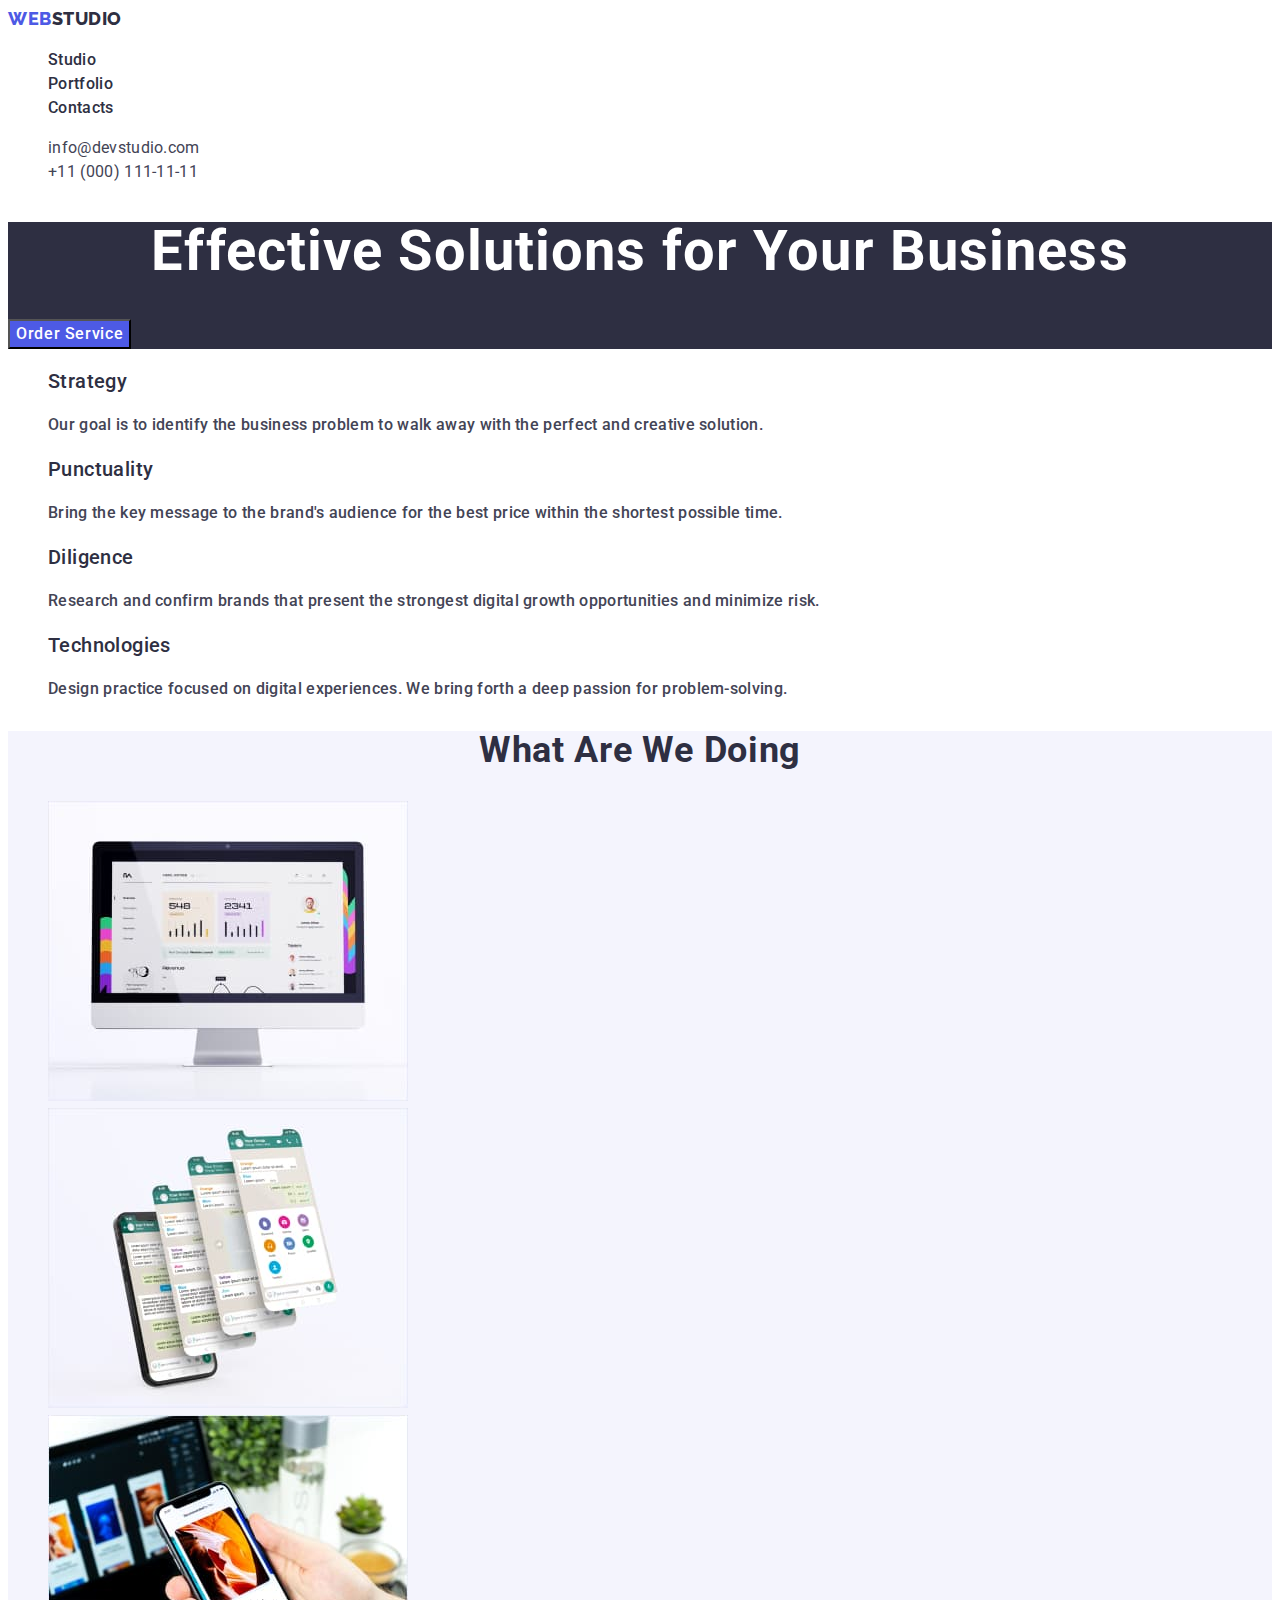
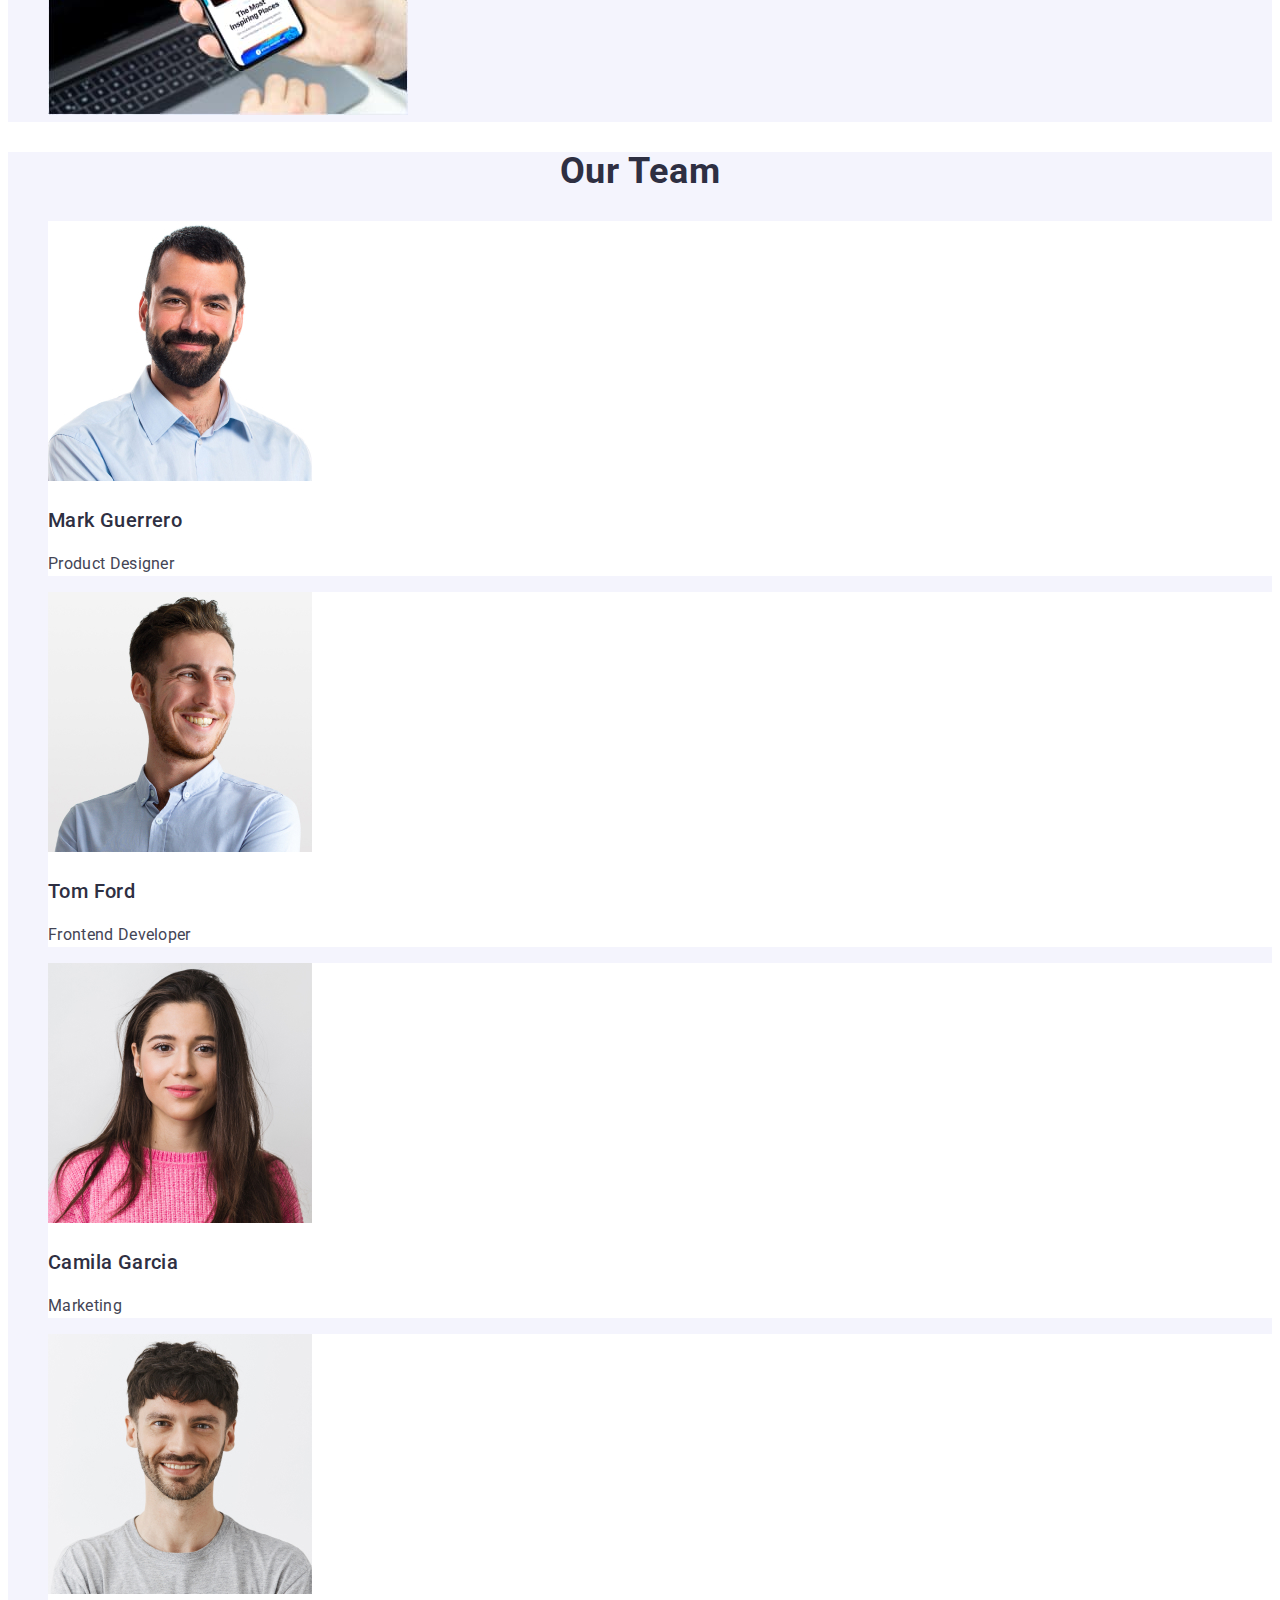
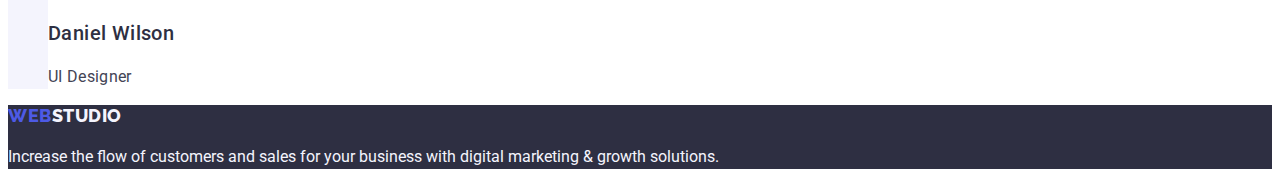
==== index.html @ c71ce11f "create HW-03" ====
<!DOCTYPE html>
<html lang="en">
  <head>
    <meta charset="UTF-8" />
    <meta http-equiv="X-UA-Compatible" content="IE=edge" />
    <meta name="viewport" content="width=device-width, initial-scale=1.0" />
    <title>WebStudio</title>
    <link rel="preconnect" href="https://fonts.googleapis.com" />
    <link rel="preconnect" href="https://fonts.gstatic.com" crossorigin />
    <link
      href="https://fonts.googleapis.com/css2?family=Raleway:wght@800&family=Roboto:wght@400;500;700&display=swap"
      rel="stylesheet"
    />
    <link rel="stylesheet" href="./css/styles.css" />
  </head>
  <body>
    <!-- header -->
    <header class="page-header">
      <nav class="page-nav">
        <a class="link logo-img" href="./index.html">
          Web<span class="studio">Studio</span></a
        >
        <ul class="list">
          <li class="menu-item">
            <a class="menu-link link" href="./index.html">Studio</a>
          </li>
          <li class="menu-item">
            <a class="menu-link link" href="./portfolio.html">Portfolio</a>
          </li>
          <li class="menu-item">
            <a class="menu-link link" href="">Contacts</a>
          </li>
        </ul>
      </nav>
      <address class="page-address">
        <ul class="page-list list">
          <li class="mail-item">
            <a class="menu-mail link" href="mailto:info@devstudio.com"
              >info@devstudio.com</a
            >
          </li>
          <li class="mail-item">
            <a class="menu-mail link" href="tel:+110001111111">
              +11 (000) 111-11-11
            </a>
          </li>
        </ul>
      </address>
    </header>
    <main>
      <!-- hero -->
      <section class="hero">
        <h1 class="title">Effective Solutions for Your Business</h1>
        <button type="button" class="btn-title">Order Service</button>
      </section>

      <!--Technologies -->
      <section class="techno">
        <h2 hidden class="work">list of features</h2>
        <ul class="list link work">
          <li class="work-item">
            <h3 class="work">Strategy</h3>
            <p class="item-text">
              Our goal is to identify the business problem to walk away with the
              perfect and creative solution.
            </p>
          </li>
          <li class="work-item">
            <h3 class="work">Punctuality</h3>
            <p class="item-text">
              Bring the key message to the brand's audience for the best price
              within the shortest possible time.
            </p>
          </li>
          <li class="work-item">
            <h3 class="work">Diligence</h3>
            <p class="item-text">
              Research and confirm brands that present the strongest digital
              growth opportunities and minimize risk.
            </p>
          </li>
          <li class="work-item">
            <h3 class="work">Technologies</h3>
            <p class="item-text">
              Design practice focused on digital experiences. We bring forth a
              deep passion for problem-solving.
            </p>
          </li>
        </ul>
      </section>
      <!-- products -->
      <section class="products">
        <h2 class="main">What are we doing</h2>
        <ul class="link list main-list">
          <li>
            <img src="./images/monitore.jpg" alt="monitore" width="360" />
          </li>
          <li><img src="./images/display.jpg" alt="display" width="360" /></li>
          <li>
            <img src="./images/smartfone.jpg" alt="smartfine" width="360" />
          </li>
        </ul>
      </section>
      <!-- team -->
      <section class="our-team">
        <h2 class="team">Our Team</h2>
        <ul class="list link group">
          <li class="team-list">
            <img
              src="./images/Mark_Guerrero.jpg"
              alt="Mark Guerrero"
              width="264"
              class="mark-img"
            />
            <h3 class="work">Mark Guerrero</h3>
            <p class="team-item">Product Designer</p>
          </li>
          <li class="team-list">
            <img
              src="./images/Tom_Ford.jpg"
              alt="Tom Ford"
              width="264"
              class="tom-img"
            />
            <h3 class="work">Tom Ford</h3>
            <p class="team-item">Frontend Developer</p>
          </li>
          <li class="team-list">
            <img
              src="./images/Camila_Garcia.jpg"
              alt="Camila Garcia"
              width="264"
              class="camila-img"
            />
            <h3 class="work">Camila Garcia</h3>
            <p class="team-item">Marketing</p>
          </li>
          <li class="team-list">
            <img
              src="./images/Daniel_Wilson.jpg"
              alt="Daniel Wilson"
              width="264"
              class="daniel-img"
            />
            <h3 class="work">Daniel Wilson</h3>
            <p class="team-item">UI Designer</p>
          </li>
        </ul>
      </section>
    </main>
    <!-- footer -->
    <footer class="footer">
      <a class="link footer-img" href="./index.html">
        Web<span class="footer-studio">Studio</span></a
      >
      <p class="micro-text footer-studio">
        Increase the flow of customers and sales for your business with digital
        marketing & growth solutions.
      </p>
    </footer>
  </body>
</html>
---- css/styles.css ----
:root {
  --primary-brand: #4d5ae5;
  --navy-blue: #2e2f42;
  --subtle-text: #8e8f99;
  --cloud: #f4f4fd;
  --action-color: #404bbf;
  --white: #ffffff;
  --slate: #434455;
}

.link {
  text-decoration: none;
}
.list {
  list-style: none;
}
body {
  font-family: "Roboto", sans-serif;
  font-weight: 400;
  font-size: 16px;
  line-height: 1.5;
  color: var(--slate);
  background-color: var(--white);
}

.logo-img {
  font-family: "Raleway", sans-serif;
  font-weight: 800;
  font-size: 18px;
  line-height: 1.17;
  letter-spacing: 0.03em;
  text-transform: uppercase;
  color: #4d5ae5;
}
.studio {
  color: var(--navy-blue);
}

.menu-item {
  font-family: "Roboto";
  font-weight: 500;
  font-size: 16px;
  line-height: 1.5;
  letter-spacing: 0.02em;
  color: var(--navy-blue);
}

.menu-item :hover,
.menu-item :focus {
  color: var(--action-color);
}
.menu-link {
  font-family: "Roboto";
  font-weight: 500;
  font-size: 16px;
  line-height: 1.5;
  letter-spacing: 0.02em;
  color: var(--navy-blue);
}
.page-address {
  font-style: normal;
}

.menu-mail {
  font-family: "Roboto";
  font-style: normal;
  font-size: 16px;
  line-height: 1.5;
  letter-spacing: 0.02em;
  color: #434455;
}

.menu-mail:hover,
.menu-mail:focus {
  color: var(--action-color);
}
.hero {
  background-color: var(--navy-blue);
}
.title {
  font-size: 56px;
  line-height: 1.07;
  letter-spacing: 0.02em;
  text-align: center;
  color: #ffffff;
  background-color: var(--navy-blue);
}
.btn-title {
  font-family: "Roboto", sans-serif;
  font-weight: 500;
  font-size: 16px;
  line-height: 1.5;
  color: #ffffff;
  background-color: #4d5ae5;
  cursor: pointer;
  letter-spacing: 0.04em;
}
.btn-title:hover,
.btn-title:focus {
  background: var(--action-color);
}
.work {
  font-family: "Roboto";
  font-weight: 500;
  font-size: 20px;
  line-height: 1.2;
  letter-spacing: 0.02em;
  color: var(--navy-blue);
}
.item-text {
  font-family: "Roboto";
  font-size: 16px;
  line-height: 1.5;
  letter-spacing: 0.02em;
  color: var(--slate);
}
.products {
  background-color: var(--cloud);
}
.main {
  font-size: 36px;
  line-height: 1.11;
  letter-spacing: 0.02em;
  color: var(--navy-blue);
  text-align: center;
  text-transform: capitalize;
}
.our-team {
  background-color: #f4f4fd;
}
.team {
  font-size: 36px;
  line-height: 1.11;
  letter-spacing: 0.02em;
  color: var(--navy-blue);
  background-color: #f4f4fd;
  text-align: center;
  text-transform: capitalize;
}
.team-list {
  color: #434455;
  background-color: #ffffff;
}
.team-item {
  letter-spacing: 0.02em;
  color: #434455;
}
.footer {
  background-color: var(--navy-blue);
}
.footer-img {
  font-family: "Raleway", sans-serif;
  font-weight: 800;
  font-size: 18px;
  line-height: 1.17;
  align-items: center;
  letter-spacing: 0.03em;
  text-transform: uppercase;
  color: var(--primary-brand);
}
.footer-studio {
  color: var(--cloud);
  background: var(--navy-blue);
}

/*========PORTFOLIO===========*/

.btn {
  font-family: "Roboto", sans-serif;
  font-style: normal;
  font-weight: 500;
  font-size: 16px;
  line-height: 1.5;
  letter-spacing: 0.04em;
  color: var(--primary-brand);
  cursor: pointer;
  background: var(--cloud);
  border: 1px solid #e7e9fc;
  border-radius: 4px;
}
.btn:hover,
.btn:focus {
  color: var(--white);
  background: var(--action-color);
}

.menu-text {
  color: var(--navy-blue);
  font-size: 20px;
  line-height: 1, 20;
}
.menu-letter {
  color: #434455;
}
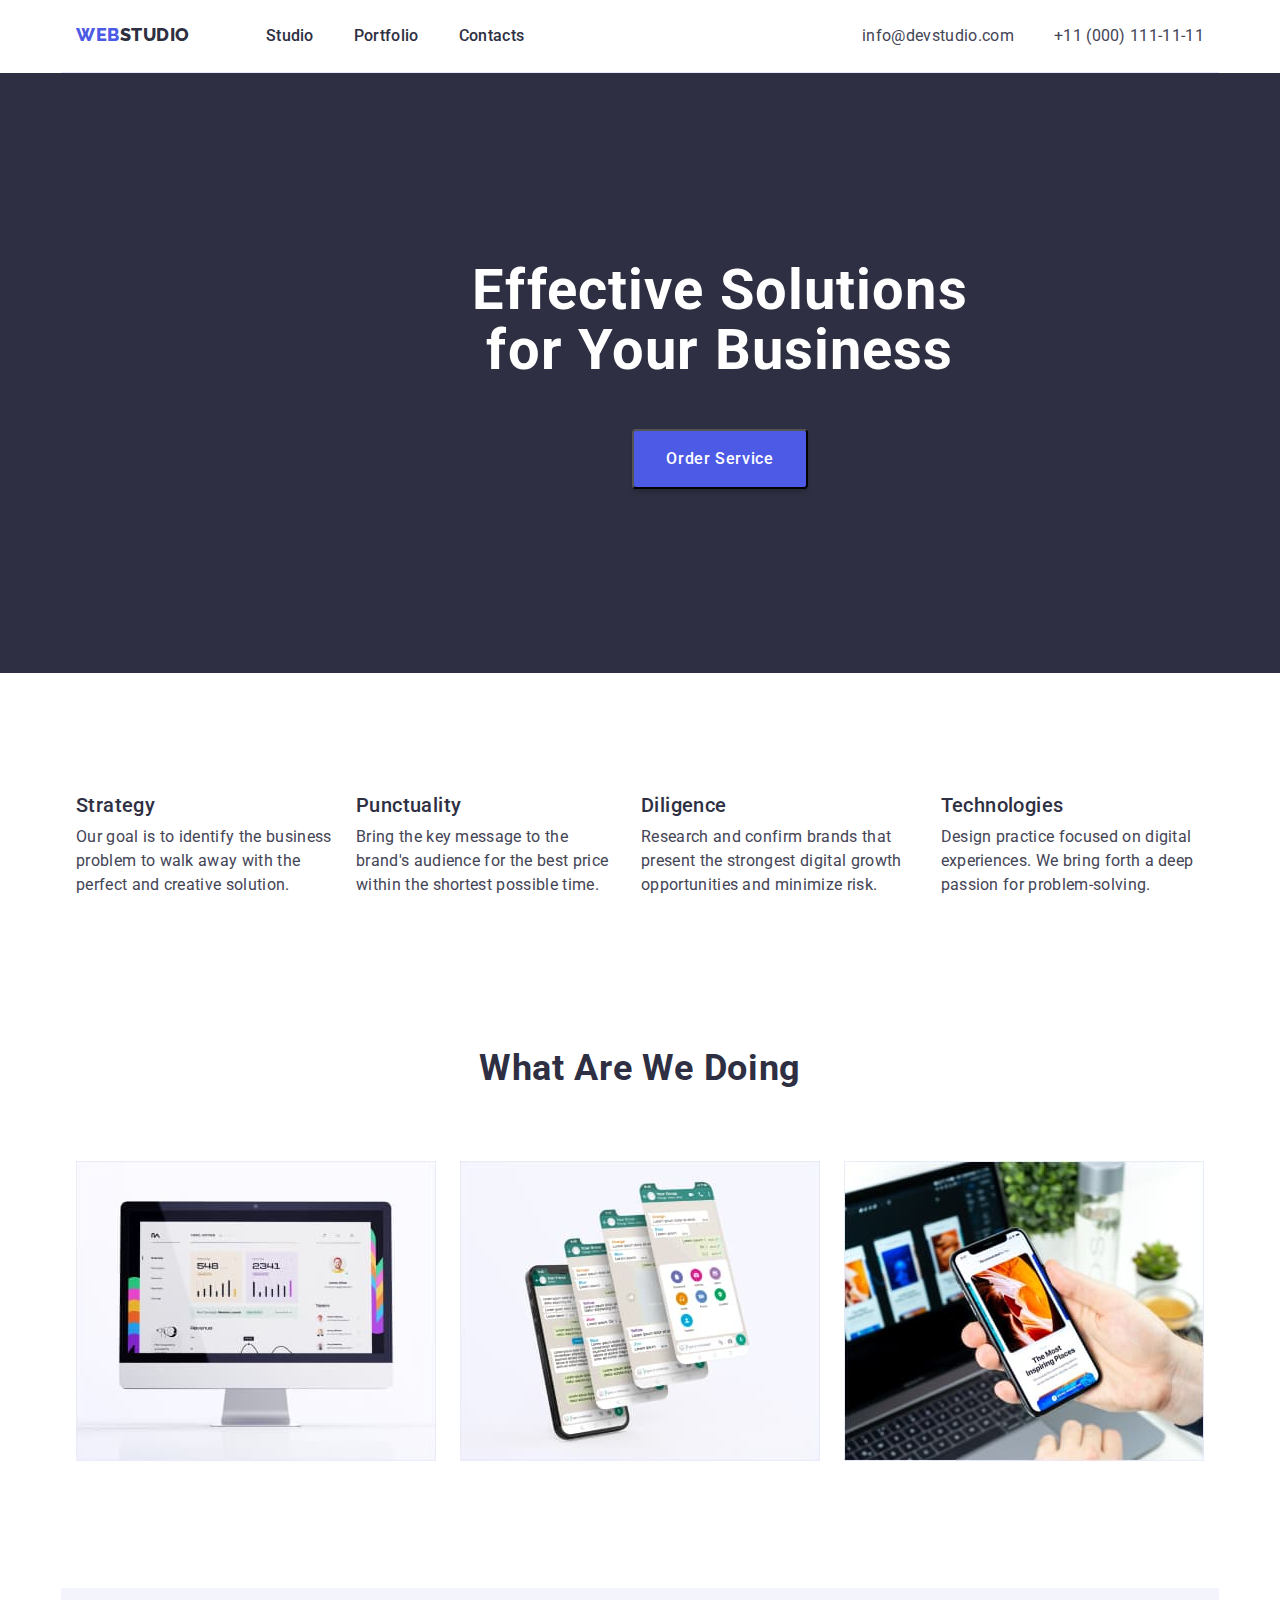
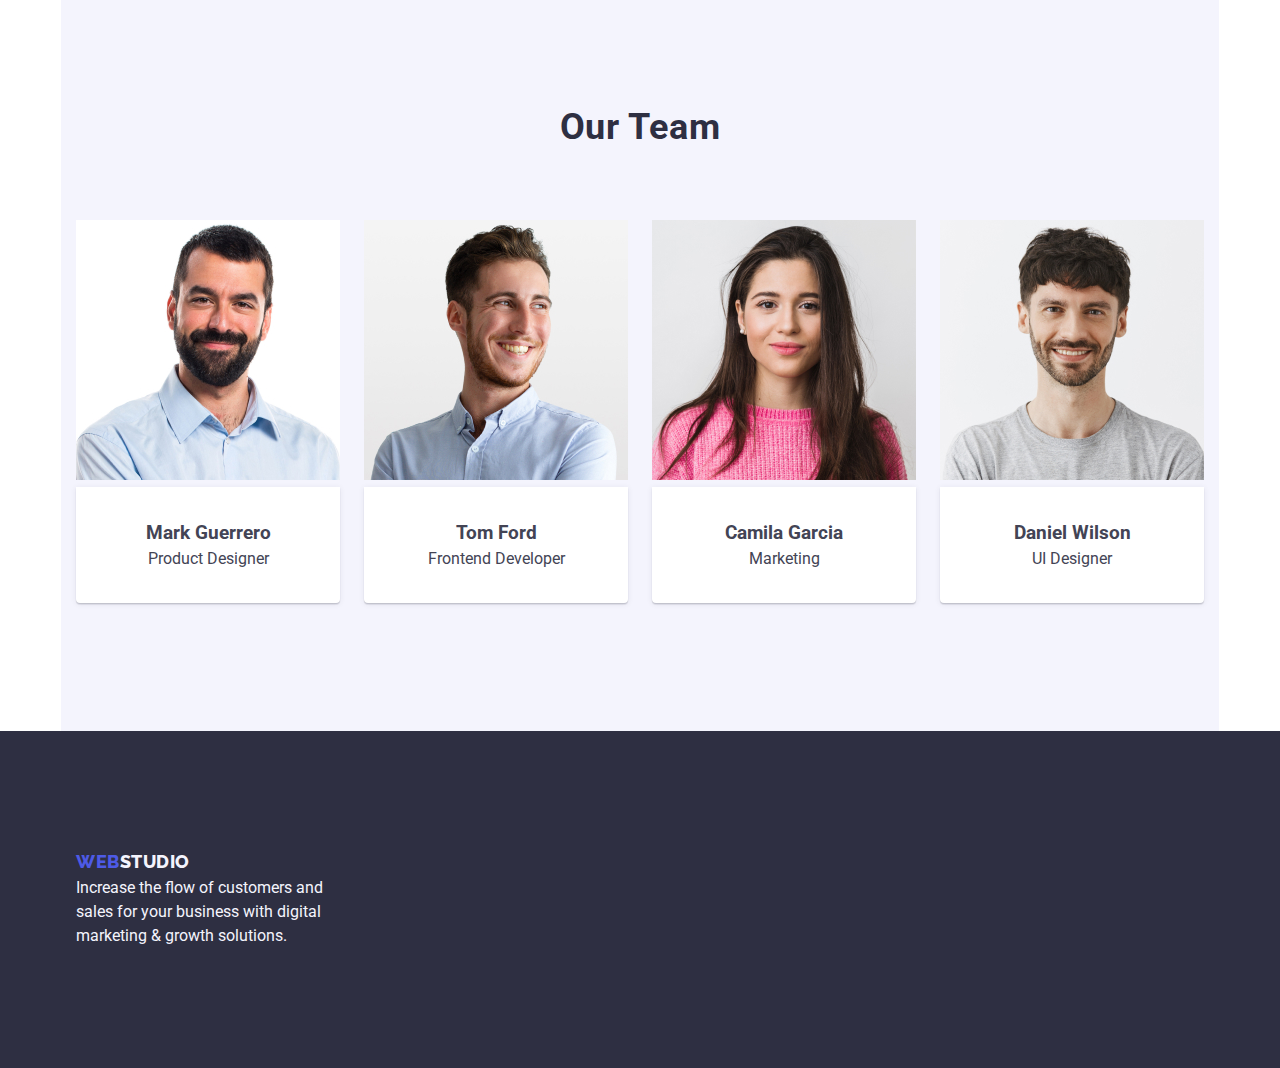
==== commit d2435f89: "anather hw-03" ====
--- a/index.html
+++ b/index.html
@@ -11,152 +11,187 @@
       href="https://fonts.googleapis.com/css2?family=Raleway:wght@800&family=Roboto:wght@400;500;700&display=swap"
       rel="stylesheet"
     />
+    <link
+      rel="stylesheet"
+      href="https://cdn.jsdelivr.net/npm/modern-normalize@2.0.0/modern-normalize.min.css"
+    />
     <link rel="stylesheet" href="./css/styles.css" />
   </head>
   <body>
-    <!-- header -->
+    <!---------------------- header ---------------------------------------------->
+
     <header class="page-header">
-      <nav class="page-nav">
-        <a class="link logo-img" href="./index.html">
-          Web<span class="studio">Studio</span></a
-        >
-        <ul class="list">
-          <li class="menu-item">
-            <a class="menu-link link" href="./index.html">Studio</a>
-          </li>
-          <li class="menu-item">
-            <a class="menu-link link" href="./portfolio.html">Portfolio</a>
-          </li>
-          <li class="menu-item">
-            <a class="menu-link link" href="">Contacts</a>
-          </li>
-        </ul>
-      </nav>
-      <address class="page-address">
-        <ul class="page-list list">
-          <li class="mail-item">
-            <a class="menu-mail link" href="mailto:info@devstudio.com"
-              >info@devstudio.com</a
-            >
-          </li>
-          <li class="mail-item">
-            <a class="menu-mail link" href="tel:+110001111111">
-              +11 (000) 111-11-11
-            </a>
-          </li>
-        </ul>
-      </address>
+      <div class="header-nav container">
+        <nav class="page-nav">
+          <a class="link logo-img" href="./index.html">
+            Web<span class="studio">Studio</span></a
+          >
+          <ul class="list-nav list">
+            <li class="menu-item">
+              <a class="menu-link link" href="./index.html">Studio</a>
+            </li>
+            <li class="menu-item">
+              <a class="menu-link link" href="./portfolio.html">Portfolio</a>
+            </li>
+            <li class="menu-item">
+              <a class="menu-link link" href="">Contacts</a>
+            </li>
+          </ul>
+        </nav>
+        <address class="page-address">
+          <ul class="page-list list">
+            <li class="mail-item">
+              <a class="menu-mail link" href="mailto:info@devstudio.com"
+                >info@devstudio.com</a
+              >
+            </li>
+            <li class="mail-item">
+              <a class="menu-mail link" href="tel:+110001111111">
+                +11 (000) 111-11-11
+              </a>
+            </li>
+          </ul>
+        </address>
+      </div>
     </header>
     <main>
-      <!-- hero -->
+      <!--------------------------- hero --------------------------------->
+
       <section class="hero">
-        <h1 class="title">Effective Solutions for Your Business</h1>
-        <button type="button" class="btn-title">Order Service</button>
+        <div class="hero-cont container">
+          <h1 class="title">Effective Solutions for Your Business</h1>
+          <button type="button" class="btn-title">Order Service</button>
+        </div>
       </section>
 
-      <!--Technologies -->
-      <section class="techno">
-        <h2 hidden class="work">list of features</h2>
-        <ul class="list link work">
-          <li class="work-item">
-            <h3 class="work">Strategy</h3>
-            <p class="item-text">
-              Our goal is to identify the business problem to walk away with the
-              perfect and creative solution.
-            </p>
-          </li>
-          <li class="work-item">
-            <h3 class="work">Punctuality</h3>
-            <p class="item-text">
-              Bring the key message to the brand's audience for the best price
-              within the shortest possible time.
-            </p>
-          </li>
-          <li class="work-item">
-            <h3 class="work">Diligence</h3>
-            <p class="item-text">
-              Research and confirm brands that present the strongest digital
-              growth opportunities and minimize risk.
-            </p>
-          </li>
-          <li class="work-item">
-            <h3 class="work">Technologies</h3>
-            <p class="item-text">
-              Design practice focused on digital experiences. We bring forth a
-              deep passion for problem-solving.
-            </p>
-          </li>
-        </ul>
+      <!---------------------------Technologies --------------------------->
+
+      <section class="techno container">
+        <div class="techno-container">
+          <h2 class="visually-hidden">list of features</h2>
+          <ul class="list link techno-work">
+            <li class="work-item">
+              <h3 class="mini-title">Strategy</h3>
+              <p class="item-text">
+                Our goal is to identify the business problem to walk away with
+                the perfect and creative solution.
+              </p>
+            </li>
+            <li class="work-item">
+              <h3 class="mini-title">Punctuality</h3>
+              <p class="item-text">
+                Bring the key message to the brand's audience for the best price
+                within the shortest possible time.
+              </p>
+            </li>
+            <li class="work-item">
+              <h3 class="mini-title">Diligence</h3>
+              <p class="item-text">
+                Research and confirm brands that present the strongest digital
+                growth opportunities and minimize risk.
+              </p>
+            </li>
+            <li class="work-item">
+              <h3 class="mini-title">Technologies</h3>
+              <p class="item-text">
+                Design practice focused on digital experiences. We bring forth a
+                deep passion for problem-solving.
+              </p>
+            </li>
+          </ul>
+        </div>
       </section>
-      <!-- products -->
-      <section class="products">
+
+      <!---------------------------- products ------------------------------->
+
+      <section class="section products container">
         <h2 class="main">What are we doing</h2>
-        <ul class="link list main-list">
-          <li>
-            <img src="./images/monitore.jpg" alt="monitore" width="360" />
-          </li>
-          <li><img src="./images/display.jpg" alt="display" width="360" /></li>
-          <li>
-            <img src="./images/smartfone.jpg" alt="smartfine" width="360" />
-          </li>
-        </ul>
+        <div class="img-main">
+          <ul class="link list main-list">
+            <li>
+              <img src="./images/monitore.jpg" alt="monitore" width="360" />
+            </li>
+            <li>
+              <img src="./images/display.jpg" alt="display" width="360" />
+            </li>
+            <li>
+              <img src="./images/smartfone.jpg" alt="smartfine" width="360" />
+            </li>
+          </ul>
+        </div>
       </section>
-      <!-- team -->
-      <section class="our-team">
-        <h2 class="team">Our Team</h2>
-        <ul class="list link group">
-          <li class="team-list">
-            <img
-              src="./images/Mark_Guerrero.jpg"
-              alt="Mark Guerrero"
-              width="264"
-              class="mark-img"
-            />
-            <h3 class="work">Mark Guerrero</h3>
-            <p class="team-item">Product Designer</p>
-          </li>
-          <li class="team-list">
-            <img
-              src="./images/Tom_Ford.jpg"
-              alt="Tom Ford"
-              width="264"
-              class="tom-img"
-            />
-            <h3 class="work">Tom Ford</h3>
-            <p class="team-item">Frontend Developer</p>
-          </li>
-          <li class="team-list">
-            <img
-              src="./images/Camila_Garcia.jpg"
-              alt="Camila Garcia"
-              width="264"
-              class="camila-img"
-            />
-            <h3 class="work">Camila Garcia</h3>
-            <p class="team-item">Marketing</p>
-          </li>
-          <li class="team-list">
-            <img
-              src="./images/Daniel_Wilson.jpg"
-              alt="Daniel Wilson"
-              width="264"
-              class="daniel-img"
-            />
-            <h3 class="work">Daniel Wilson</h3>
-            <p class="team-item">UI Designer</p>
-          </li>
-        </ul>
+
+      <!--------------------------- team ------------------------------------>
+
+      <section class="team section container">
+        <h2 class="team-title">Our Team</h2>
+        <div class="our-team">
+          <ul class="list link group">
+            <li class="team-list">
+              <img
+                src="./images/Mark_Guerrero.jpg"
+                alt="Mark Guerrero"
+                width="264"
+                class="mark-img"
+              />
+              <div class="work-card">
+                <h3 class="work-title">Mark Guerrero</h3>
+                <p class="team-item">Product Designer</p>
+              </div>
+            </li>
+            <li class="team-list">
+              <img
+                src="./images/Tom_Ford.jpg"
+                alt="Tom Ford"
+                width="264"
+                class="tom-img"
+              />
+              <div class="work-card">
+                <h3 class="work-title">Tom Ford</h3>
+                <p class="team-item">Frontend Developer</p>
+              </div>
+            </li>
+            <li class="team-list">
+              <img
+                src="./images/Camila_Garcia.jpg"
+                alt="Camila Garcia"
+                width="264"
+                class="camila-img"
+              />
+              <div class="work-card">
+                <h3 class="work-title">Camila Garcia</h3>
+                <p class="team-item">Marketing</p>
+              </div>
+            </li>
+            <li class="team-list">
+              <img
+                src="./images/Daniel_Wilson.jpg"
+                alt="Daniel Wilson"
+                width="264"
+                class="daniel-img"
+              />
+              <div class="work-card">
+                <h3 class="work-title">Daniel Wilson</h3>
+                <p class="team-item">UI Designer</p>
+              </div>
+            </li>
+          </ul>
+        </div>
       </section>
     </main>
-    <!-- footer -->
-    <footer class="footer">
-      <a class="link footer-img" href="./index.html">
-        Web<span class="footer-studio">Studio</span></a
-      >
-      <p class="micro-text footer-studio">
-        Increase the flow of customers and sales for your business with digital
-        marketing & growth solutions.
-      </p>
+
+    <!---------------------------------- footer --------------------------------->
+
+    <footer class="section footer">
+      <div class="footer container">
+        <a class="link footer-img" href="./index.html">
+          Web<span class="footer-studio">Studio</span></a
+        >
+        <p class="micro-text footer-studio">
+          Increase the flow of customers and sales for your business with
+          digital marketing & growth solutions.
+        </p>
+      </div>
     </footer>
   </body>
 </html>
--- a/css/styles.css
+++ b/css/styles.css
@@ -6,14 +6,51 @@
   --action-color: #404bbf;
   --white: #ffffff;
   --slate: #434455;
-}
-
-.link {
-  text-decoration: none;
-}
-.list {
-  list-style: none;
-}
+  --accent: #e7e9fc;
+}
+
+h1,
+h2,
+h3,
+h4,
+h5,
+h6,
+p {
+  margin-top: 0;
+  margin-bottom: 0;
+}
+
+ul,
+ol {
+  margin-top: 0;
+  margin-bottom: 0;
+  padding-left: 0;
+}
+
+.img {
+  display: block;
+}
+
+address {
+  font-style: normal;
+}
+button {
+  cursor: pointer;
+}
+
+.visually-hidden {
+  position: absolute;
+  width: 1px;
+  height: 1px;
+  margin: -1px;
+  border: 0;
+  padding: 0;
+  white-space: nowrap;
+  clip-path: inset(100%);
+  clip: rect(0 0 0 0);
+  overflow: hidden;
+}
+
 body {
   font-family: "Roboto", sans-serif;
   font-weight: 400;
@@ -21,6 +58,45 @@
   line-height: 1.5;
   color: var(--slate);
   background-color: var(--white);
+}
+
+.container {
+  width: 1158px;
+  margin-left: auto;
+  margin-right: auto;
+  padding-left: 15px;
+  padding-right: 15px;
+}
+.section {
+  padding-top: 120px;
+  padding-bottom: 120px;
+}
+.link {
+  text-decoration: none;
+}
+.list {
+  list-style: none;
+}
+
+/*----------------- HEADER-------------- */
+
+.header-nav {
+  display: flex;
+  align-items: baseline;
+  justify-content: flex-start;
+  border-bottom: 1px solid var(--accent);
+  background: var(--white);
+}
+
+.logo-img {
+  padding-right: 76px;
+}
+
+.list-nav {
+  display: flex;
+  margin-top: 24px;
+  margin-bottom: 24px;
+  gap: 40px;
 }
 
 .logo-img {
@@ -35,6 +111,11 @@
 .studio {
   color: var(--navy-blue);
 }
+.page-nav {
+  display: flex;
+  align-items: baseline;
+  justify-content: flex-end;
+}
 
 .menu-item {
   font-family: "Roboto";
@@ -59,8 +140,18 @@
 }
 .page-address {
   font-style: normal;
-}
-
+  margin-left: auto;
+}
+.page-list {
+  display: flex;
+  align-items: center;
+  gap: 40px;
+}
+
+.mail-item {
+  display: flex;
+  align-items: center;
+}
 .menu-mail {
   font-family: "Roboto";
   font-style: normal;
@@ -74,10 +165,23 @@
 .menu-mail:focus {
   color: var(--action-color);
 }
+
+/* ------------Hero--------------- */
+
 .hero {
+  width: 1440px;
+  height: 600px;
   background-color: var(--navy-blue);
 }
+
 .title {
+  display: flex;
+  width: 496px;
+  padding-top: 188px;
+  padding-bottom: 48px;
+  margin-left: auto;
+  margin-right: auto;
+
   font-size: 56px;
   line-height: 1.07;
   letter-spacing: 0.02em;
@@ -86,6 +190,15 @@
   background-color: var(--navy-blue);
 }
 .btn-title {
+  display: block;
+  padding: 16px 32px;
+  border-radius: 4px;
+  background: var(--iris, #4d5ae5);
+  box-shadow: 0px 4px 4px 0px rgba(0, 0, 0, 0.15);
+  margin-left: auto;
+  margin-right: auto;
+  margin-bottom: 188px;
+
   font-family: "Roboto", sans-serif;
   font-weight: 500;
   font-size: 16px;
@@ -99,7 +212,16 @@
 .btn-title:focus {
   background: var(--action-color);
 }
-.work {
+
+/* -------Technologies ---------- */
+
+.techno-work {
+  display: flex;
+  gap: 24px;
+}
+.mini-title {
+  margin-top: 120px;
+  padding-bottom: 8px;
   font-family: "Roboto";
   font-weight: 500;
   font-size: 20px;
@@ -114,10 +236,20 @@
   letter-spacing: 0.02em;
   color: var(--slate);
 }
+
+/* ------products---------- */
+
 .products {
-  background-color: var(--cloud);
+  background: var(--white);
+}
+
+.main-list {
+  display: flex;
+  flex-basis: calc((100% - 48px) / 3);
+  gap: 24px;
 }
 .main {
+  margin-bottom: 72px;
   font-size: 36px;
   line-height: 1.11;
   letter-spacing: 0.02em;
@@ -125,10 +257,34 @@
   text-align: center;
   text-transform: capitalize;
 }
-.our-team {
+
+/* ---- team ------------------ */
+
+.team {
   background-color: #f4f4fd;
 }
-.team {
+.group {
+  display: flex;
+  flex-basis: calc((100% - 72px) / 4);
+  gap: 24px;
+  background-color: #f4f4fd;
+}
+.work-card {
+  display: flex;
+  flex-direction: column;
+  align-items: center;
+  justify-content: center;
+  padding-top: 32px;
+  margin-bottom: 8px;
+  padding-bottom: 32px;
+  border-radius: 0px 0px 4px 4px;
+  background: var(--white, #fff);
+  box-shadow: 0px 2px 1px 0px rgba(46, 47, 66, 0.08),
+    0px 1px 1px 0px rgba(46, 47, 66, 0.16),
+    0px 1px 6px 0px rgba(46, 47, 66, 0.08);
+}
+.team-title {
+  margin-bottom: 72px;
   font-size: 36px;
   line-height: 1.11;
   letter-spacing: 0.02em;
@@ -137,14 +293,9 @@
   text-align: center;
   text-transform: capitalize;
 }
-.team-list {
-  color: #434455;
-  background-color: #ffffff;
-}
-.team-item {
-  letter-spacing: 0.02em;
-  color: #434455;
-}
+
+/*------------ footer ----------- */
+
 .footer {
   background-color: var(--navy-blue);
 }
@@ -162,10 +313,28 @@
   color: var(--cloud);
   background: var(--navy-blue);
 }
+.micro-text {
+  display: flex;
+  width: 264px;
+  height: 72px;
+  margin-top: 1px;
+}
 
 /*========PORTFOLIO===========*/
+.btn-list {
+  display: flex;
+  justify-content: center;
+  margin-top: 98px;
+  margin-bottom: 72px;
+  gap: 24px;
+}
 
 .btn {
+  display: flex;
+  padding-top: 12px;
+  padding-bottom: 12px;
+  padding-left: 24px;
+  padding-right: 24px;
   font-family: "Roboto", sans-serif;
   font-style: normal;
   font-weight: 500;
@@ -187,8 +356,38 @@
 .menu-text {
   color: var(--navy-blue);
   font-size: 20px;
-  line-height: 1, 20;
+  font-weight: 500;
+  line-height: 24px;
+  letter-spacing: 0.4px;
 }
 .menu-letter {
   color: #434455;
 }
+.galery-cards {
+}
+.gallery-menu {
+  display: flex;
+  flex-wrap: wrap;
+  flex-basis: calc((100%-48px) / 3);
+  gap: 24px;
+  padding-bottom: 32px;
+  margin-bottom: 48px;
+}
+
+.card-info {
+  display: block;
+  padding-left: 10px;
+  padding-right: auto;
+  border: 1px solid var(--cornflower, #e7e9fc);
+  border-top: none;
+  background: var(--white, #fff);
+}
+.info {
+  padding-top: 32px;
+  padding-bottom: 8px;
+}
+.item-text {
+  padding-bottom: 32px;
+}
+.work {
+}
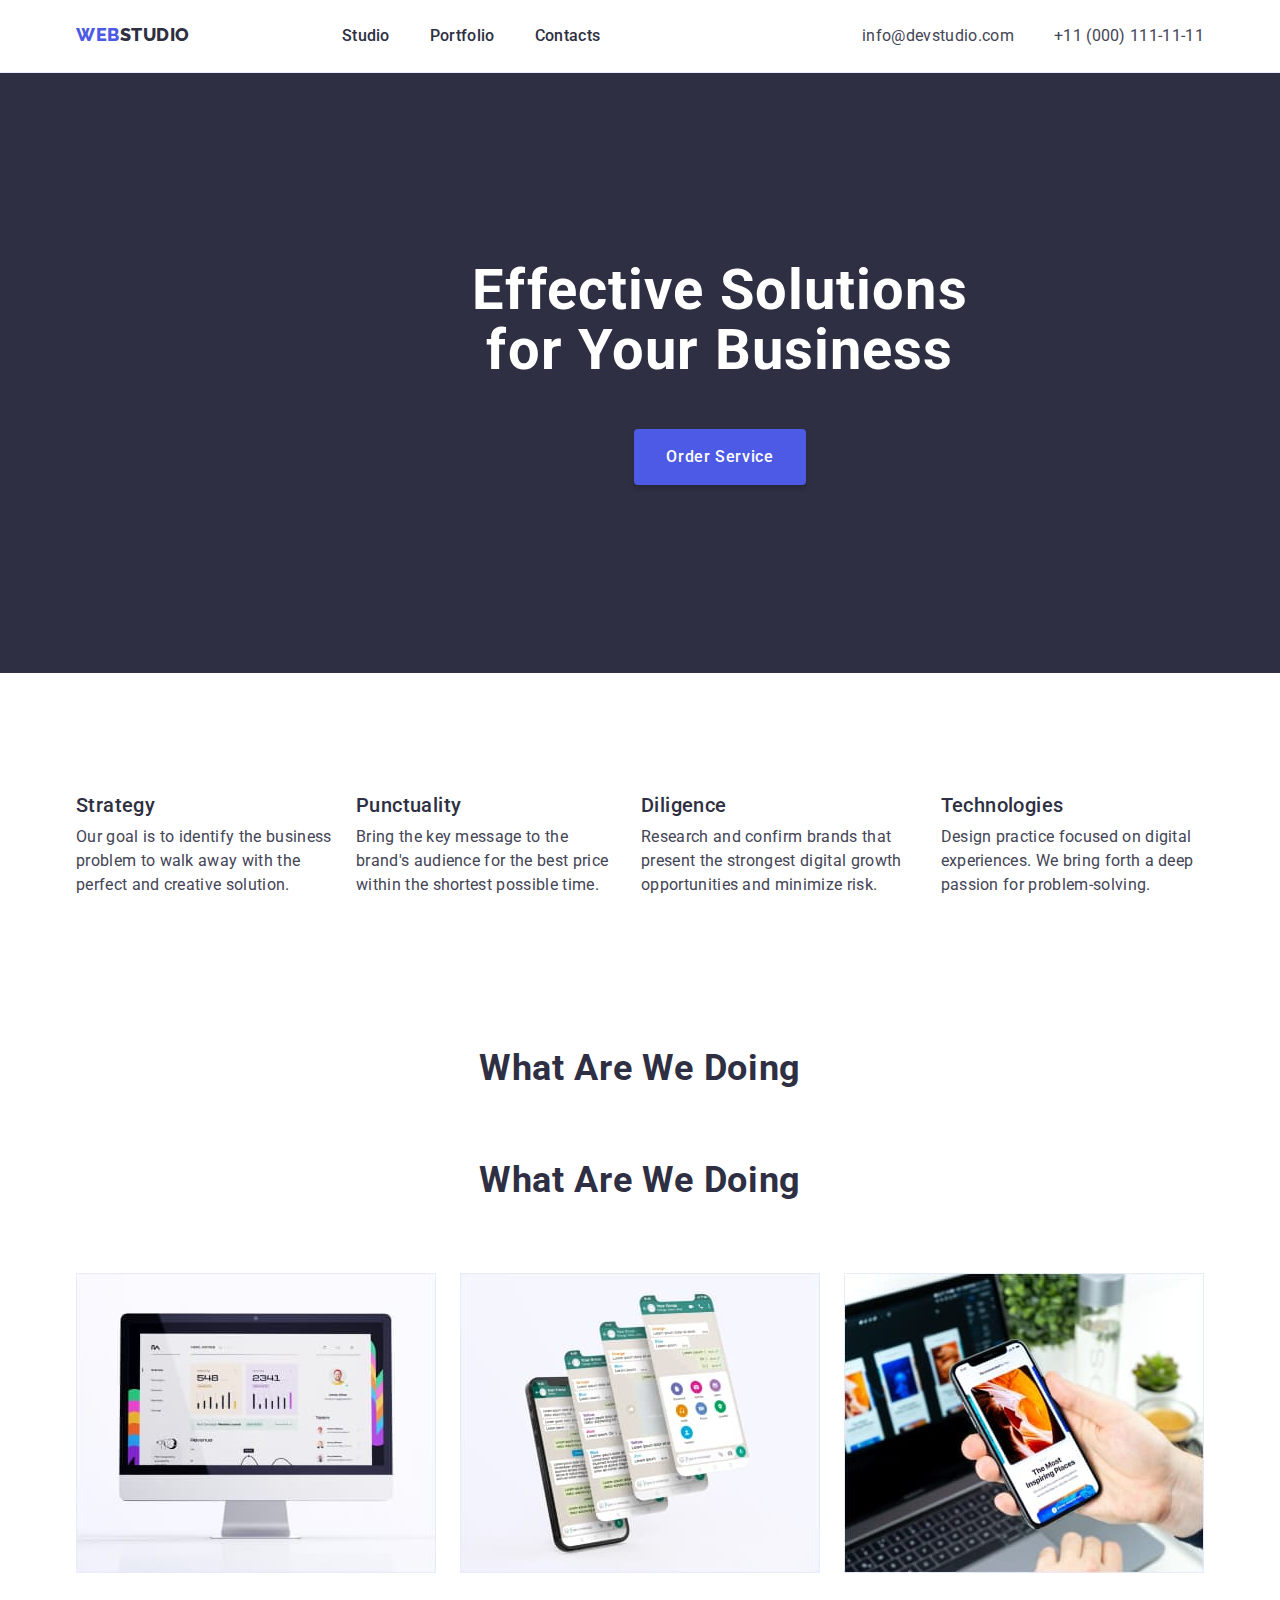
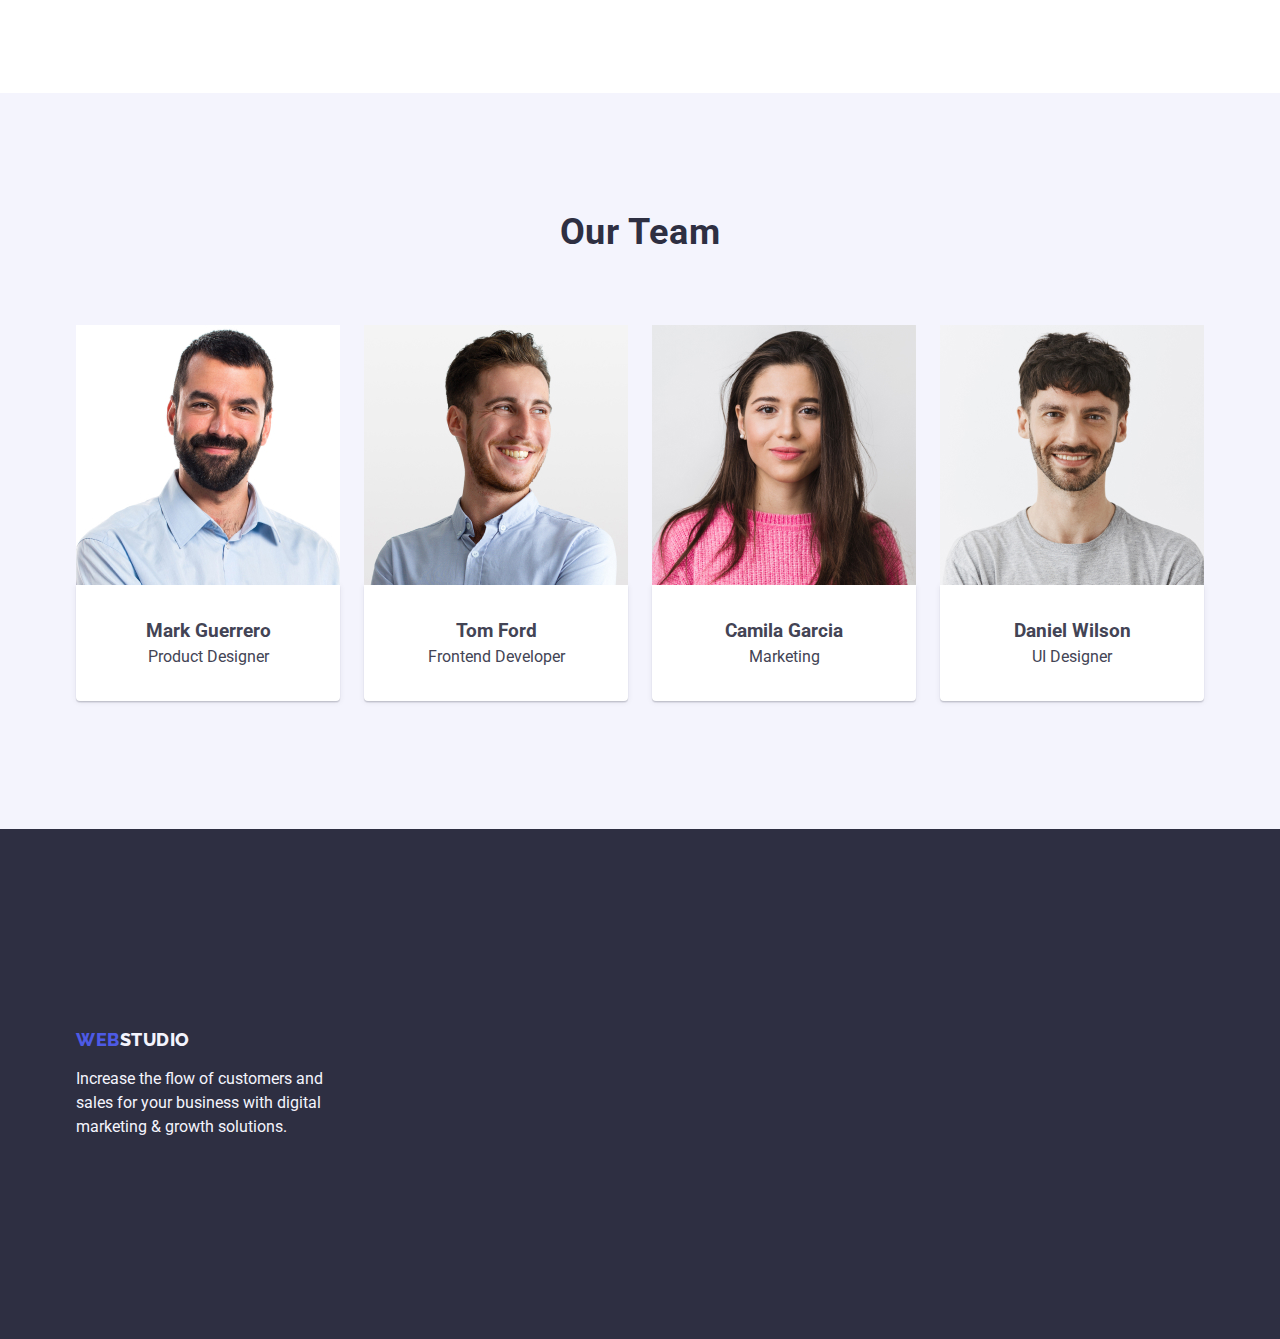
==== commit 4ef5676b: "HW-03 attempt#2" ====
--- a/index.html
+++ b/index.html
@@ -66,8 +66,8 @@
 
       <!---------------------------Technologies --------------------------->
 
-      <section class="techno container">
-        <div class="techno-container">
+      <section class="section techno">
+        <div class="container">
           <h2 class="visually-hidden">list of features</h2>
           <ul class="list link techno-work">
             <li class="work-item">
@@ -104,9 +104,10 @@
 
       <!---------------------------- products ------------------------------->
 
-      <section class="section products container">
+      <section class="products">
         <h2 class="main">What are we doing</h2>
-        <div class="img-main">
+        <div class="container">
+          <h2 class="main">What are we doing</h2>
           <ul class="link list main-list">
             <li>
               <img src="./images/monitore.jpg" alt="monitore" width="360" />
@@ -123,9 +124,9 @@
 
       <!--------------------------- team ------------------------------------>
 
-      <section class="team section container">
-        <h2 class="team-title">Our Team</h2>
-        <div class="our-team">
+      <section class="section team">
+        <div class="container">
+          <h2 class="team-title">Our Team</h2>
           <ul class="list link group">
             <li class="team-list">
               <img
@@ -182,7 +183,7 @@
 
     <!---------------------------------- footer --------------------------------->
 
-    <footer class="section footer">
+    <footer class="footer">
       <div class="footer container">
         <a class="link footer-img" href="./index.html">
           Web<span class="footer-studio">Studio</span></a
--- a/css/styles.css
+++ b/css/styles.css
@@ -27,7 +27,7 @@
   padding-left: 0;
 }
 
-.img {
+img {
   display: block;
 }
 
@@ -80,11 +80,13 @@
 
 /*----------------- HEADER-------------- */
 
+.page-header {
+  border-bottom: 1px solid var(--accent);
+}
 .header-nav {
   display: flex;
-  align-items: baseline;
+  align-items: center;
   justify-content: flex-start;
-  border-bottom: 1px solid var(--accent);
   background: var(--white);
 }
 
@@ -94,8 +96,7 @@
 
 .list-nav {
   display: flex;
-  margin-top: 24px;
-  margin-bottom: 24px;
+  padding: 24px 0;
   gap: 40px;
 }
 
@@ -110,6 +111,7 @@
 }
 .studio {
   color: var(--navy-blue);
+  margin-right: 76px;
 }
 .page-nav {
   display: flex;
@@ -171,14 +173,14 @@
 .hero {
   width: 1440px;
   height: 600px;
+  padding: 188px 0;
   background-color: var(--navy-blue);
 }
 
 .title {
   display: flex;
-  width: 496px;
-  padding-top: 188px;
-  padding-bottom: 48px;
+  max-width: 496px;
+  margin-bottom: 48px;
   margin-left: auto;
   margin-right: auto;
 
@@ -191,13 +193,15 @@
 }
 .btn-title {
   display: block;
+  min-width: 169px;
+  height: 56px;
   padding: 16px 32px;
   border-radius: 4px;
+  border: none;
   background: var(--iris, #4d5ae5);
   box-shadow: 0px 4px 4px 0px rgba(0, 0, 0, 0.15);
   margin-left: auto;
   margin-right: auto;
-  margin-bottom: 188px;
 
   font-family: "Roboto", sans-serif;
   font-weight: 500;
@@ -217,11 +221,11 @@
 
 .techno-work {
   display: flex;
+  flex-basis: calc((100%-72px) / 4);
   gap: 24px;
 }
 .mini-title {
-  margin-top: 120px;
-  padding-bottom: 8px;
+  margin-bottom: 8px;
   font-family: "Roboto";
   font-weight: 500;
   font-size: 20px;
@@ -247,6 +251,7 @@
   display: flex;
   flex-basis: calc((100% - 48px) / 3);
   gap: 24px;
+  padding-bottom: 120px;
 }
 .main {
   margin-bottom: 72px;
@@ -297,9 +302,13 @@
 /*------------ footer ----------- */
 
 .footer {
+  padding-top: 100px;
+  padding-bottom: 100px;
   background-color: var(--navy-blue);
 }
 .footer-img {
+  display: inline-block;
+  margin-bottom: 16px;
   font-family: "Raleway", sans-serif;
   font-weight: 800;
   font-size: 18px;
@@ -321,6 +330,12 @@
 }
 
 /*========PORTFOLIO===========*/
+
+.portfolio {
+  padding-top: 96px;
+  padding-bottom: 120px;
+}
+
 .btn-list {
   display: flex;
   justify-content: center;
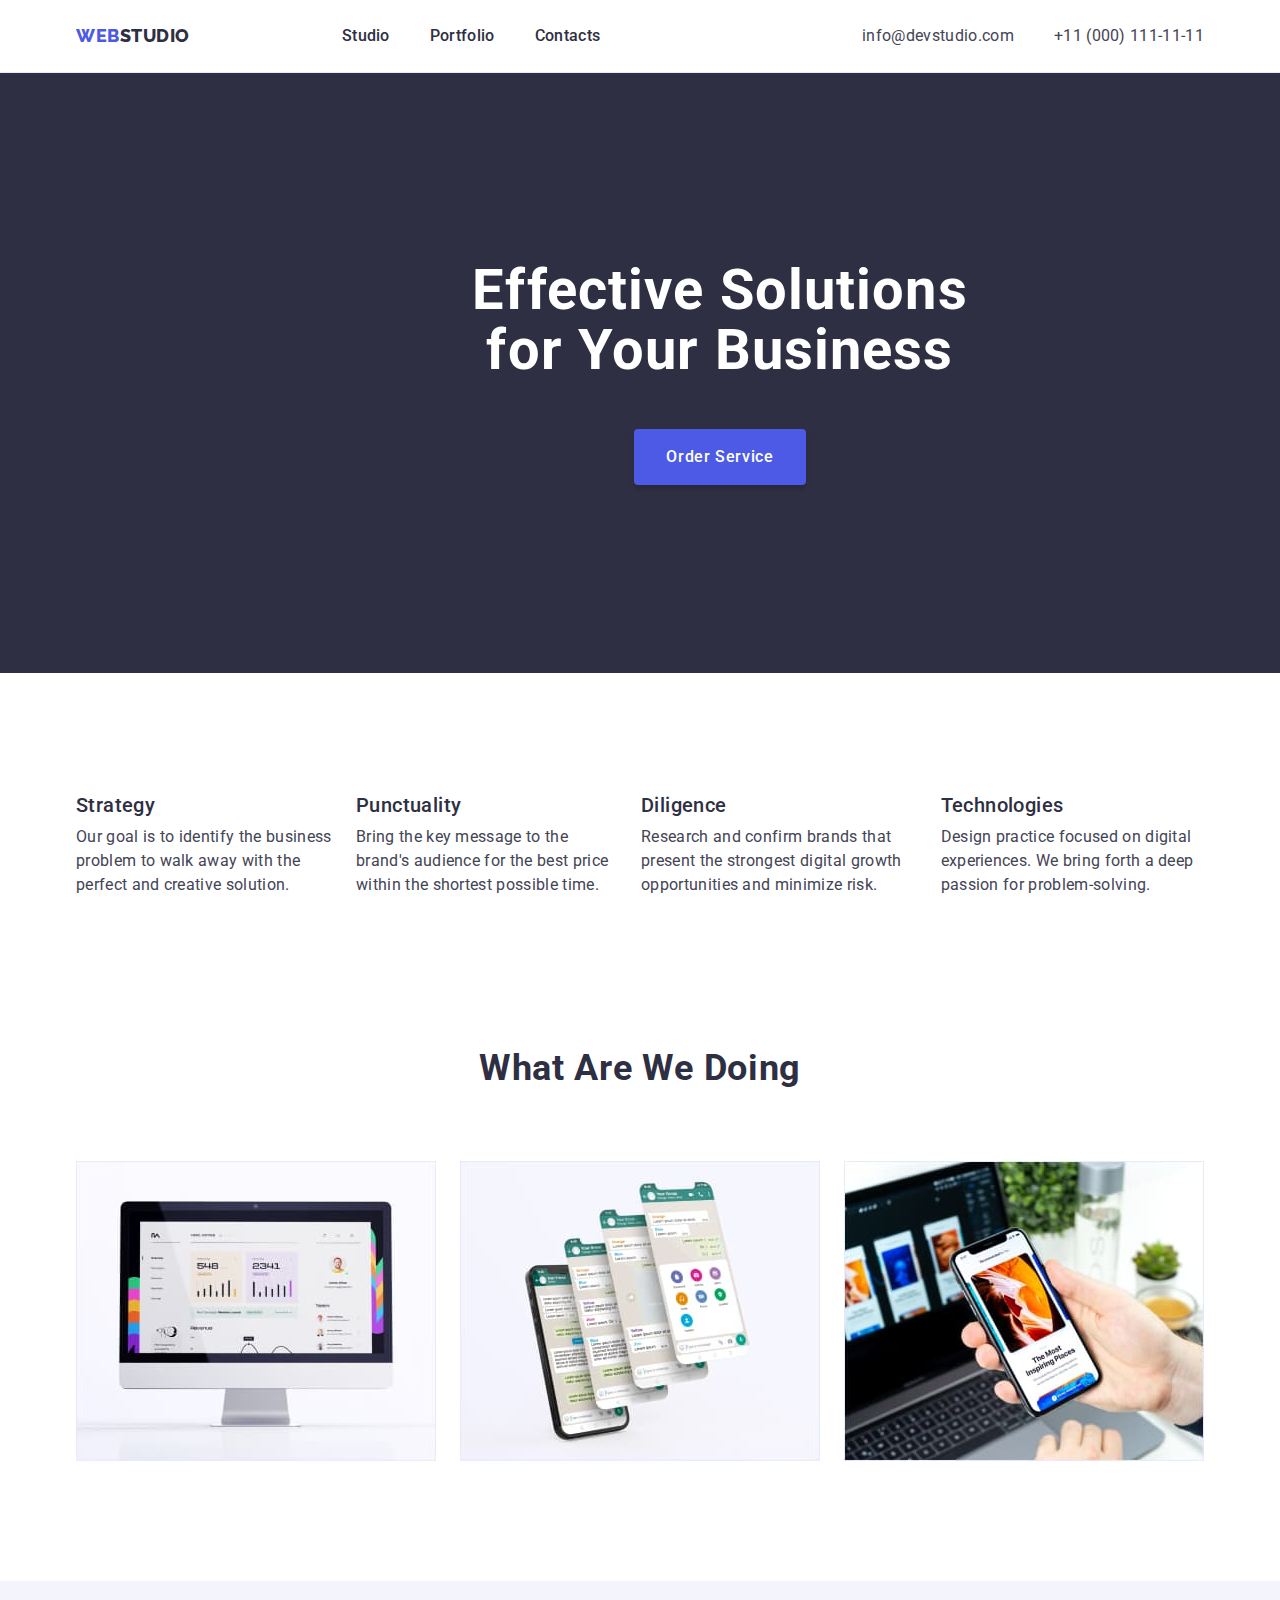
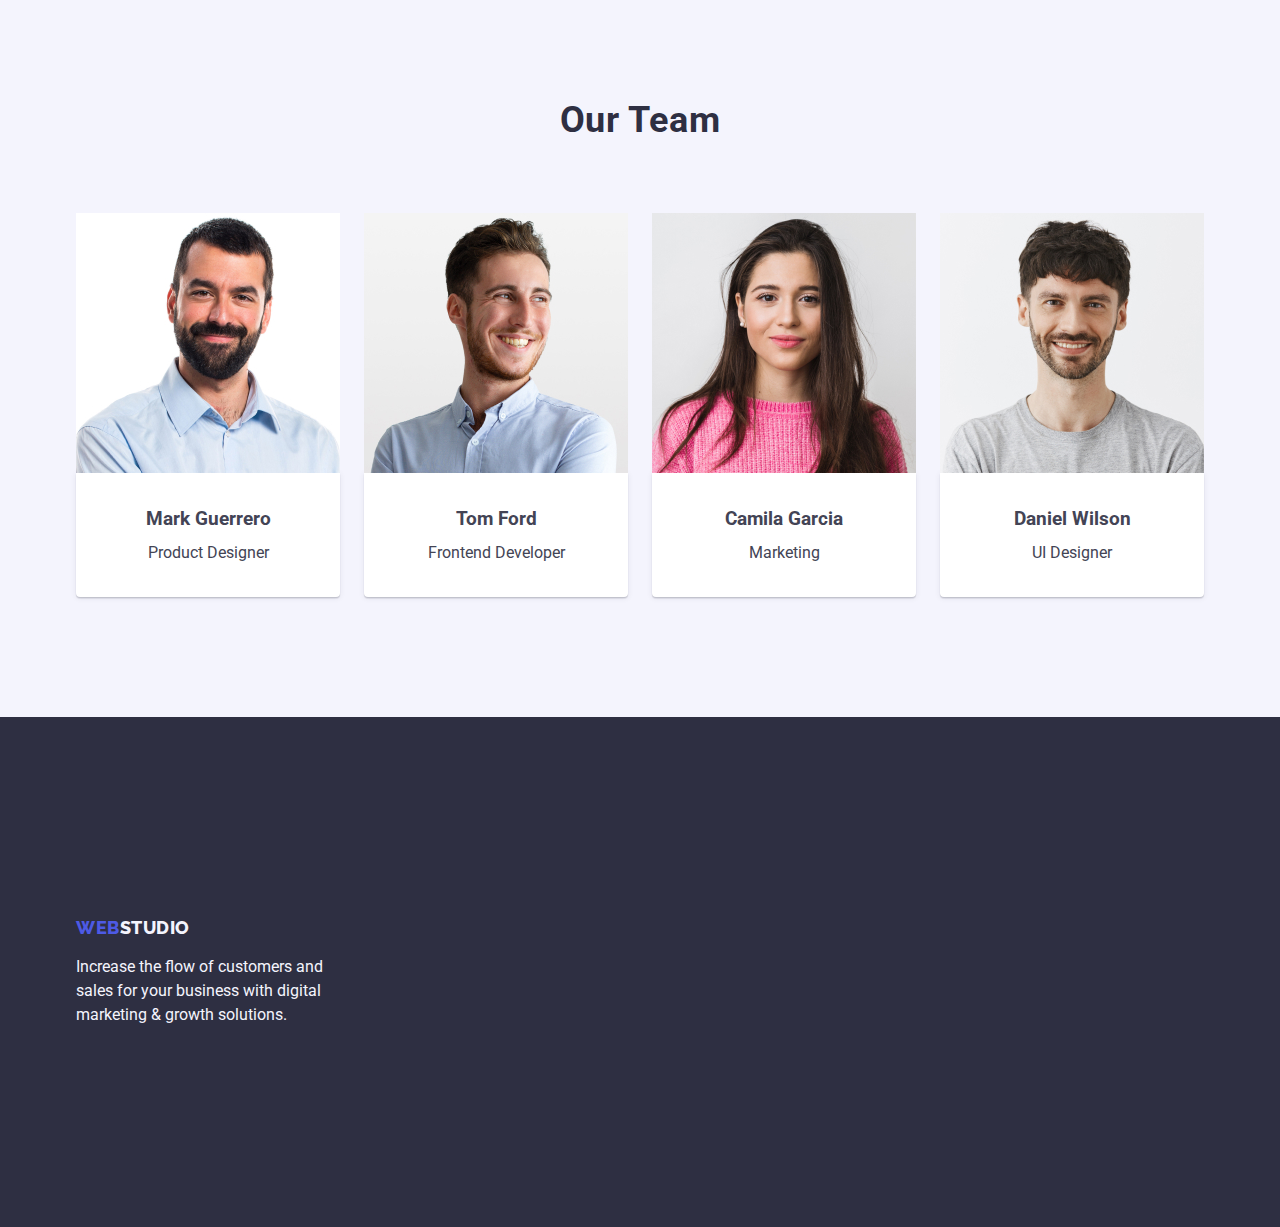
==== commit ee77005e: "hw-03 attempt#3" ====
--- a/index.html
+++ b/index.html
@@ -67,8 +67,8 @@
       <!---------------------------Technologies --------------------------->
 
       <section class="section techno">
+        <h2 class="visually-hidden">list of features</h2>
         <div class="container">
-          <h2 class="visually-hidden">list of features</h2>
           <ul class="list link techno-work">
             <li class="work-item">
               <h3 class="mini-title">Strategy</h3>
@@ -107,7 +107,6 @@
       <section class="products">
         <h2 class="main">What are we doing</h2>
         <div class="container">
-          <h2 class="main">What are we doing</h2>
           <ul class="link list main-list">
             <li>
               <img src="./images/monitore.jpg" alt="monitore" width="360" />
--- a/css/styles.css
+++ b/css/styles.css
@@ -101,6 +101,7 @@
 }
 
 .logo-img {
+  margin-right: 76px;
   font-family: "Raleway", sans-serif;
   font-weight: 800;
   font-size: 18px;
@@ -111,11 +112,10 @@
 }
 .studio {
   color: var(--navy-blue);
-  margin-right: 76px;
 }
 .page-nav {
   display: flex;
-  align-items: baseline;
+  align-items: center;
   justify-content: flex-end;
 }
 
@@ -133,6 +133,7 @@
   color: var(--action-color);
 }
 .menu-link {
+  padding: 24px 0;
   font-family: "Roboto";
   font-weight: 500;
   font-size: 16px;
@@ -244,6 +245,7 @@
 /* ------products---------- */
 
 .products {
+  padding-bottom: 120px;
   background: var(--white);
 }
 
@@ -251,7 +253,6 @@
   display: flex;
   flex-basis: calc((100% - 48px) / 3);
   gap: 24px;
-  padding-bottom: 120px;
 }
 .main {
   margin-bottom: 72px;
@@ -268,11 +269,23 @@
 .team {
   background-color: #f4f4fd;
 }
+.team-title {
+  text-align: center;
+  margin-bottom: 72px;
+  font-size: 36px;
+  line-height: 1.11;
+  letter-spacing: 0.02em;
+  color: var(--navy-blue);
+  background-color: #f4f4fd;
+  text-transform: capitalize;
+}
+
 .group {
   display: flex;
   flex-basis: calc((100% - 72px) / 4);
   gap: 24px;
   background-color: #f4f4fd;
+  border-radius: 0px 0px 4px 4px;
 }
 .work-card {
   display: flex;
@@ -280,7 +293,6 @@
   align-items: center;
   justify-content: center;
   padding-top: 32px;
-  margin-bottom: 8px;
   padding-bottom: 32px;
   border-radius: 0px 0px 4px 4px;
   background: var(--white, #fff);
@@ -288,15 +300,12 @@
     0px 1px 1px 0px rgba(46, 47, 66, 0.16),
     0px 1px 6px 0px rgba(46, 47, 66, 0.08);
 }
-.team-title {
-  margin-bottom: 72px;
-  font-size: 36px;
-  line-height: 1.11;
-  letter-spacing: 0.02em;
-  color: var(--navy-blue);
-  background-color: #f4f4fd;
+.work-title {
   text-align: center;
-  text-transform: capitalize;
+  margin-bottom: 8px;
+}
+.team-item {
+  text-align: center;
 }
 
 /*------------ footer ----------- */
@@ -366,6 +375,7 @@
 .btn:focus {
   color: var(--white);
   background: var(--action-color);
+  border: 1px solid transparent;
 }
 
 .menu-text {
@@ -378,8 +388,7 @@
 .menu-letter {
   color: #434455;
 }
-.galery-cards {
-}
+
 .gallery-menu {
   display: flex;
   flex-wrap: wrap;
